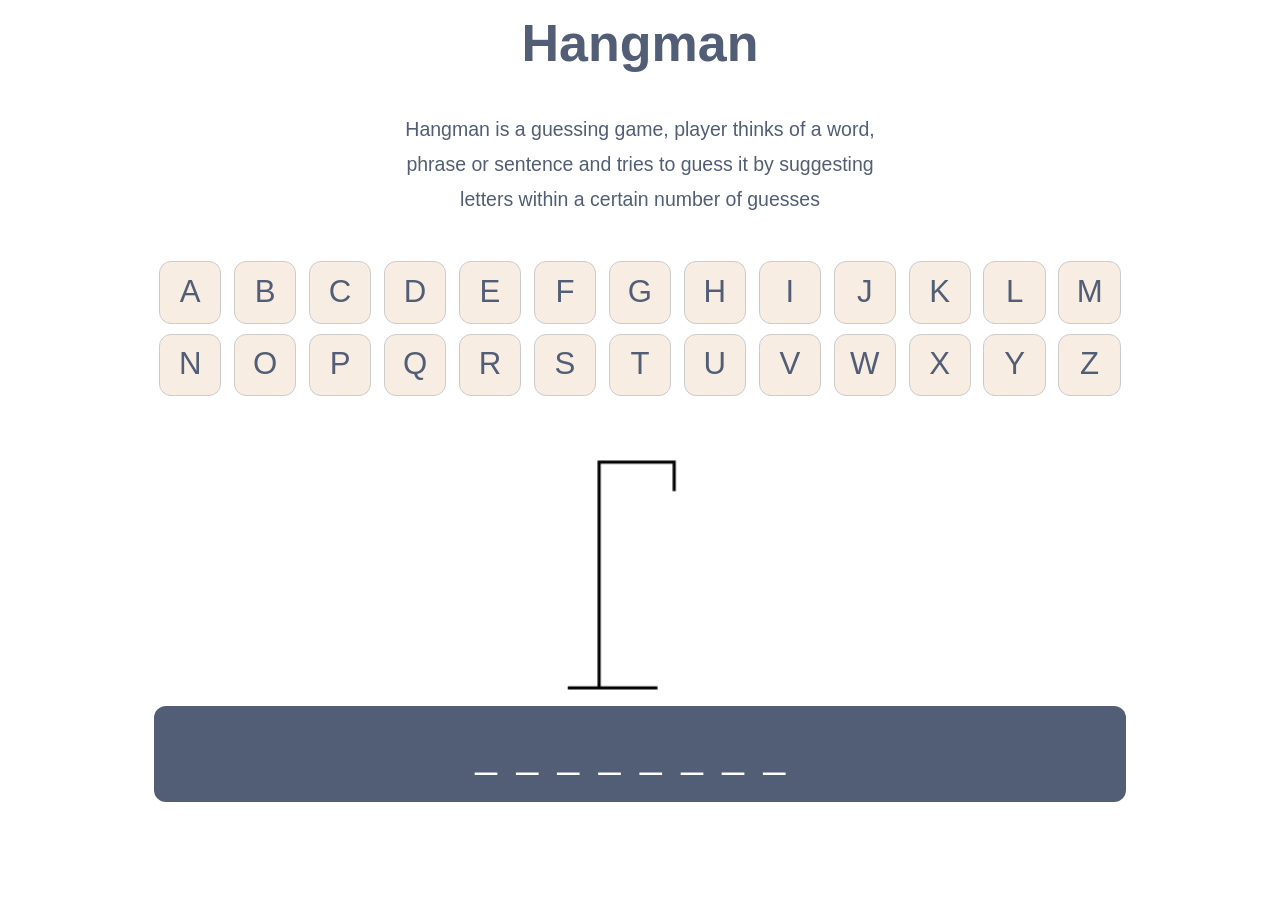
==== start/index.html @ e477322c "📦 NEW: change structure" ====
<!DOCTYPE html>
<html lang="en">
	<head>
		<meta charset="UTF-8" />
		<meta http-equiv="X-UA-Compatible" content="IE=edge" />
		<meta name="viewport" content="width=device-width, initial-scale=1.0" />
		<meta
			name="description"
			content="Hangman is a guessing game, player thinks of a word, phrase or sentence and tries to guess it by suggesting letters within a certain number of guesses"
		/>
		<link
			rel="shortcut icon"
			href="./assets/images/favicon.png"
			type="image/x-icon"
		/>
		<link href="./assets/css/style.css" rel="stylesheet" />
		<title>Hangman game</title>
	</head>

	<body>
		<div>
			<h1>Hangman</h1>
			<p class="desc">
				Hangman is a guessing game, player thinks of a word, phrase or sentence
				and tries to guess it by suggesting letters within a certain number of
				guesses
			</p>
			<section id="letters">
				<div id="A">A</div>
				<div id="B">B</div>
				<div id="C">C</div>
				<div id="D">D</div>
				<div id="E">E</div>
				<div id="F">F</div>
				<div id="G">G</div>
				<div id="H">H</div>
				<div id="I">I</div>
				<div id="J">J</div>
				<div id="K">K</div>
				<div id="L">L</div>
				<div id="M">M</div>
				<div id="N">N</div>
				<div id="O">O</div>
				<div id="P">P</div>
				<div id="Q">Q</div>
				<div id="R">R</div>
				<div id="S">S</div>
				<div id="T">T</div>
				<div id="U">U</div>
				<div id="V">V</div>
				<div id="W">W</div>
				<div id="X">X</div>
				<div id="Y">Y</div>
				<div id="Z">Z</div>
			</section>
		</div>

		<div>
			<section id="image">
				<img src="assets/images/hangman0.png" class="game-img" alt="hangman" />
			</section>

			<section id="clue">
				<p>________</p>
			</section>

			<section id="gameover">
				<p>Game Over - Click to restart</p>
			</section>
		</div>

		<script src="./script.js" defer></script>
	</body>
</html>
---- start/assets/css/style.css ----
* {
	padding: 0;
	margin: 0;
	box-sizing: border-box;
}

html {
	font-size: 13px;
}

body {
	height: 100vh;
	margin: 0 auto;
	color: #525e75;
	padding: 1rem 2rem;
	max-width: 1024px;
	display: grid;
	text-align: center;
	justify-content: center;
	font-family: Helvetica, Arial, sans-serif;
}

h1 {
	font-size: 4rem;
}

h2 {
	font-size: 3rem;
}

p {
	font-size: 3rem;
}

.desc {
	font-size: 1.5rem;
	margin: 3rem auto;
	line-height: 1.8;
	width: 50%;
}

@media screen and (max-width: 768px) {
	h1 {
		font-size: 3.5rem;
	}
	p {
		font-size: 2.6rem;
	}
	div {
		font-size: 2.5rem;
	}

	.desc {
		width: 100%;
	}
}

h1 {
	text-align: center;
}

#letters {
	margin: 1em 0;
	display: flex;
	flex-wrap: wrap;
	justify-content: space-between;
	font-family: "Comic Sans MS", sans-serif;
}

#letters div {
	font-size: 2.4rem;
	width: 2em;
	height: 2em;
	margin: 5px;
	padding-top: 0.5em;
	cursor: pointer;
	color: #525e75;
	background: #f8ede3;
	line-height: 0.9;
	overflow: hidden;
	border: 1px solid #ccc;
	border-radius: 12px;
	transition: all 0.3s linear;
}

#letters div:hover {
	color: #f8ede3;
	background: #525e75;
}

#clue {
	padding: 2rem 1rem 2rem;
	margin-top: 1rem;
	margin-bottom: 3rem;
	border-radius: 12px;
	color: #fff;
	background: #525e75;
}

#clue p {
	letter-spacing: 0.5em;
	font-family: "Comic Sans MS", sans-serif;
}

#letters div.used,
#letters div.used:hover {
	background-color: #ede4e0;
	color: #525e75;
	opacity: 0.5;
}

section#image {
	text-align: center;
}

section#image img {
	width: 15%;
}
@media screen and (max-width: 768px) {
	section#image img {
		width: 40%;
		/* margin-top: -7rem; */
	}
}

section#gameover {
	cursor: pointer;
}

section#gameover p {
	width: 100%;
	margin: 0 auto;
	padding: 1rem 2rem;
	margin-top: 1rem;
	margin-bottom: 2rem;
	text-align: center;
	display: none;
	border-radius: 12px;
	background-color: #a7e9af;
}
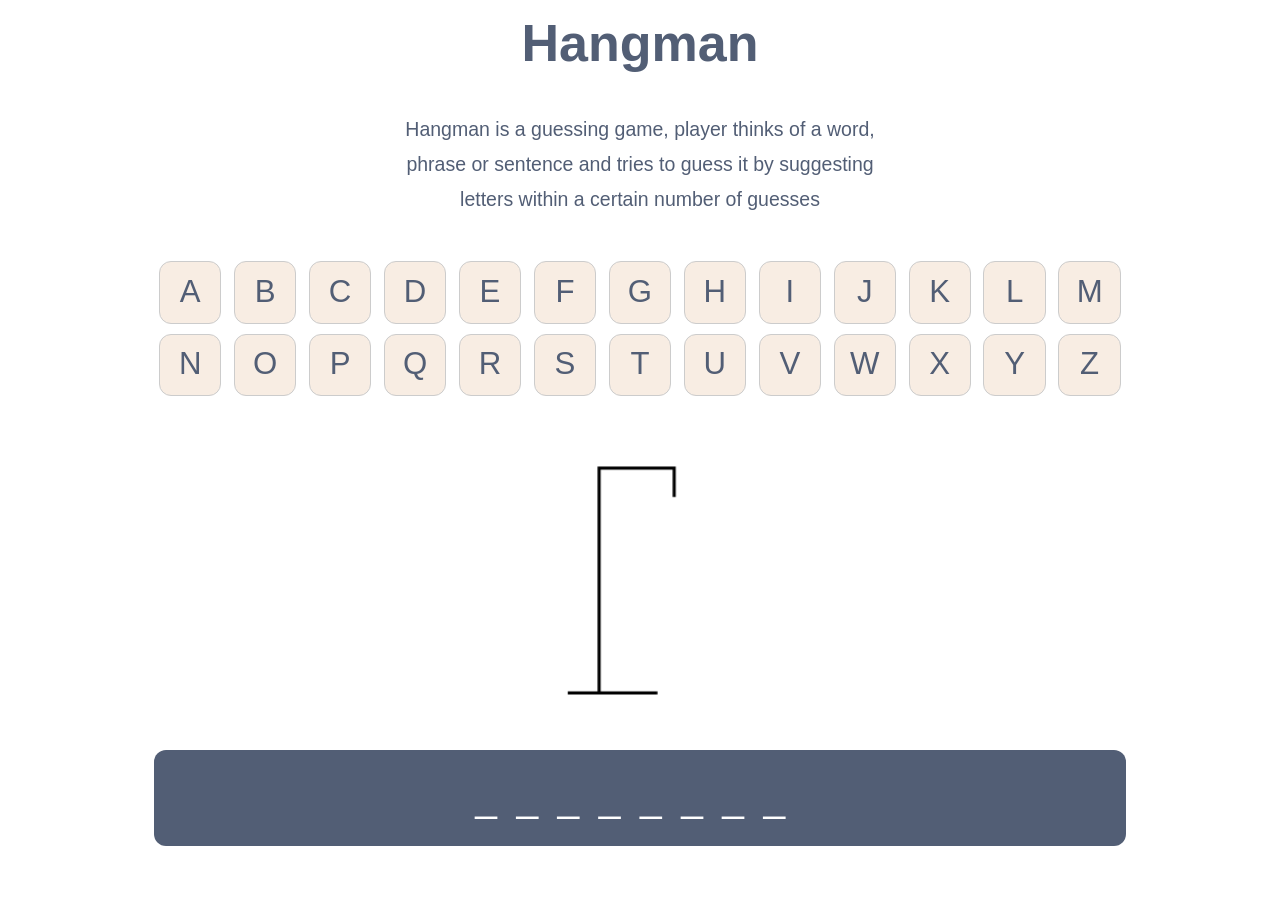
==== commit d47aa1c7: "📦 NEW: some changes" ====
--- a/start/index.html
+++ b/start/index.html
@@ -14,7 +14,7 @@
 			type="image/x-icon"
 		/>
 		<link href="./assets/css/style.css" rel="stylesheet" />
-		<title>Hangman game</title>
+		<title>Hangman Game</title>
 	</head>
 
 	<body>
@@ -26,32 +26,32 @@
 				guesses
 			</p>
 			<section id="letters">
-				<div id="A">A</div>
-				<div id="B">B</div>
-				<div id="C">C</div>
-				<div id="D">D</div>
-				<div id="E">E</div>
-				<div id="F">F</div>
-				<div id="G">G</div>
-				<div id="H">H</div>
-				<div id="I">I</div>
-				<div id="J">J</div>
-				<div id="K">K</div>
-				<div id="L">L</div>
-				<div id="M">M</div>
-				<div id="N">N</div>
-				<div id="O">O</div>
-				<div id="P">P</div>
-				<div id="Q">Q</div>
-				<div id="R">R</div>
-				<div id="S">S</div>
-				<div id="T">T</div>
-				<div id="U">U</div>
-				<div id="V">V</div>
-				<div id="W">W</div>
-				<div id="X">X</div>
-				<div id="Y">Y</div>
-				<div id="Z">Z</div>
+				<div id="a">A</div>
+				<div id="b">B</div>
+				<div id="c">C</div>
+				<div id="d">D</div>
+				<div id="e">E</div>
+				<div id="f">F</div>
+				<div id="g">G</div>
+				<div id="h">H</div>
+				<div id="i">I</div>
+				<div id="j">J</div>
+				<div id="k">K</div>
+				<div id="l">L</div>
+				<div id="m">M</div>
+				<div id="n">N</div>
+				<div id="o">O</div>
+				<div id="p">P</div>
+				<div id="q">Q</div>
+				<div id="r">R</div>
+				<div id="s">S</div>
+				<div id="t">T</div>
+				<div id="u">U</div>
+				<div id="v">V</div>
+				<div id="w">W</div>
+				<div id="x">X</div>
+				<div id="y">Y</div>
+				<div id="z">Z</div>
 			</section>
 		</div>
 
--- a/start/assets/css/style.css
+++ b/start/assets/css/style.css
@@ -14,7 +14,6 @@
 	color: #525e75;
 	padding: 1rem 2rem;
 	max-width: 1024px;
-	display: grid;
 	text-align: center;
 	justify-content: center;
 	font-family: Helvetica, Arial, sans-serif;
@@ -91,7 +90,6 @@
 #clue {
 	padding: 2rem 1rem 2rem;
 	margin-top: 1rem;
-	margin-bottom: 3rem;
 	border-radius: 12px;
 	color: #fff;
 	background: #525e75;
@@ -111,6 +109,7 @@
 
 section#image {
 	text-align: center;
+	margin: 5rem auto 4rem;
 }
 
 section#image img {
